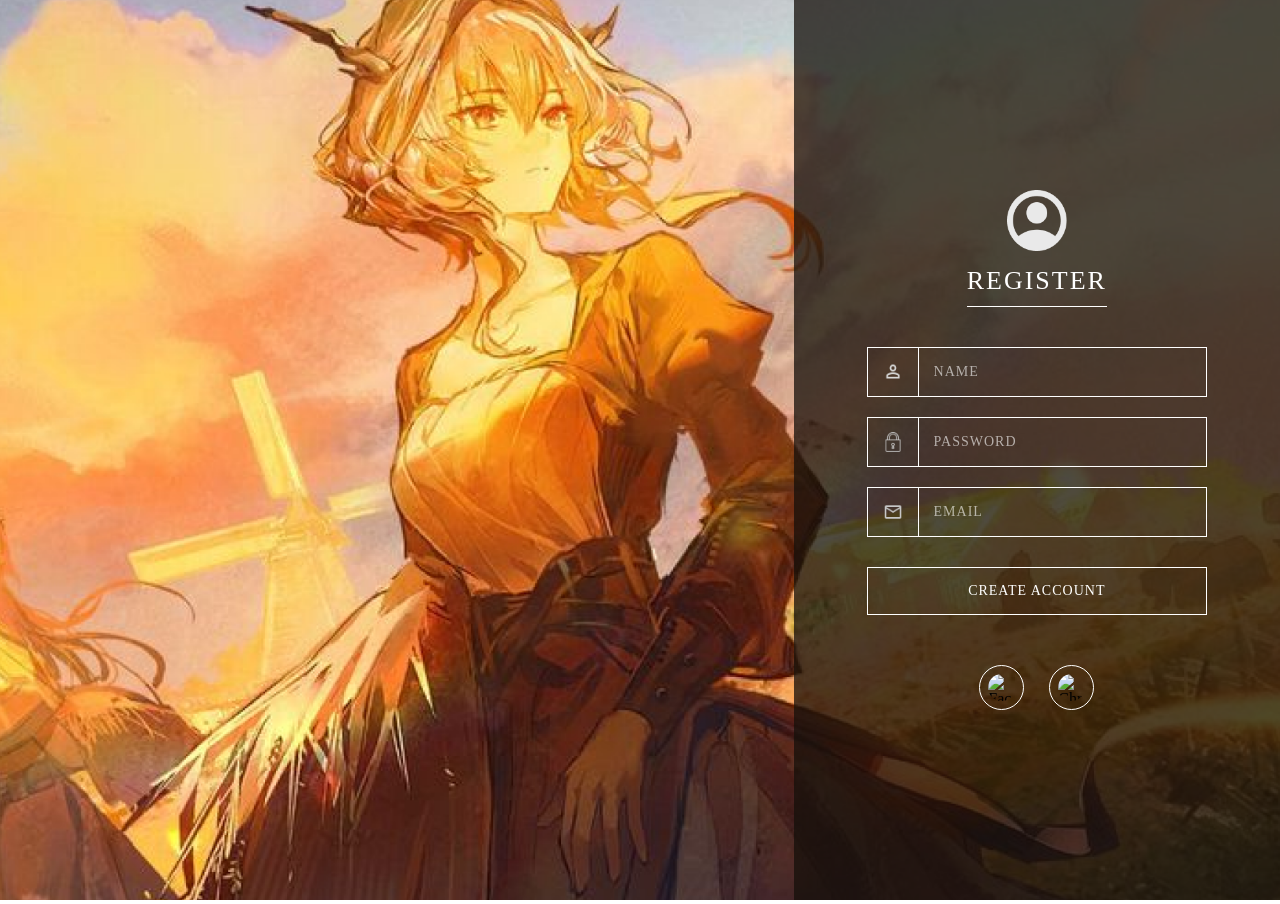
==== frontend/register.html @ e7628cbb "jugando un poco con la ia y interfaz" ====
<!DOCTYPE html>
<html lang="en">

<head>
    <meta charset="UTF-8">
    <meta name="viewport" content="width=device-width, initial-scale=1.0">
    <title>Register</title>
    <link rel="stylesheet" href="css/style.css">
</head>

<body>

    <section id="fondo">
        <img src="img/register.png" id="bg-image">
    </section>

    <section id="login">
        <div id="elementos-register">
            <img src="img/perfil.png" id="img-perfil">
            <h1 id="title-register">REGISTER</h1>

            <div id="caja-semitrasparente">

                <!-- 🔥 FORM CORRECTO -->
                <form id="register-form">

                    <div class="campo">
                        <img src="img/name.png" class="icono" alt="User Icon">
                        <input type="text" name="username" placeholder="NAME" required>
                    </div>

                    <div class="campo">
                        <img src="img/password.png" class="icono" alt="Lock Icon">
                        <input type="password" name="password" placeholder="PASSWORD" required>
                    </div>

                    <div class="campo">
                        <img src="img/email.png" class="icono" alt="Email Icon">
                        <input type="email" name="email" placeholder="EMAIL" required>
                    </div>

                    <button type="submit">CREATE ACCOUNT</button>

                    <div class="social-icons">
                        <img src="img/facebook.png" alt="Facebook">
                        <img src="img/chrome.png" alt="Chrome">
                    </div>

                </form>

            </div>
        </div>
    </section>
    <script>
        document.getElementById("register-form").addEventListener("submit", async function (e) {
            e.preventDefault(); // 🚫 evita recargar la página

            // 📦 obtener datos del form
            const formData = new FormData(this);

            const data = {
                NAME: formData.get("username"),
                PASSWORD: formData.get("password"),
                MAIL: formData.get("email")
            };

            try {
                const response = await fetch("http://127.0.0.1:8000/user/", {
                    method: "POST",
                    headers: {
                        "Content-Type": "application/json"
                    },
                    body: JSON.stringify(data)
                });

                const result = await response.json();

                console.log(result);

                if (response.ok) {
                    alert("Usuario registrado ✅");
                } else {
                    alert("Error: " + JSON.stringify(result));
                }

            } catch (error) {
                console.error(error);
                alert("Error de conexión ❌");
            }
        });
    </script>
</body>

</html>
---- frontend/css/style.css ----
/* --- Reset y Tipografía --- */
* {
    margin: 0;
    padding: 0;
    box-sizing: border-box;
}

body {
    height: 100vh;
    overflow: hidden;
    display: flex;
    justify-content: flex-end; /* Empuja el panel oscuro hacia la derecha */
    font-family: "Times New Roman", Times, serif; /* Fuente elegante similar al diseño */
}

/* --- Fondo a pantalla completa --- */
#fondo {
    position: absolute;
    top: 0;
    left: 0;
    width: 100%;
    height: 100%;
    z-index: -1;
}

#bg-image {
    width: 100%;
    height: 100%;
    object-fit: cover;
}

/* --- Panel lateral oscuro --- */
#login {
    width: 38%; /* Ocupa la parte derecha de la pantalla */
    min-width: 380px;
    height: 100%;
    background-color: rgba(20, 15, 10, 0.75); /* Tono oscuro semitransparente */
    display: flex;
    flex-direction: column;
    justify-content: center;
    align-items: center;
}

#elementos-register {
    width: 70%;
    display: flex;
    flex-direction: column;
    align-items: center;
}

/* --- Cabecera del formulario --- */
#img-perfil {
    width: 60px;
    margin-bottom: 15px;
    /* filter: invert(1); Activa esto si tu img/perfil.png es negra para volverla blanca */
}

#title-register {
    color: white;
    font-size: 26px;
    font-weight: normal;
    letter-spacing: 2px;
    margin-bottom: 40px;
    border-bottom: 1px solid white;
    padding-bottom: 10px;
}

/* --- Formulario y Contenedores --- */
#caja-semitrasparente {
    width: 100%;
}

#register-form {
    display: flex;
    flex-direction: column;
    gap: 20px;
}

/* --- Cajas de Input (Campos) --- */
.campo {
    display: flex;
    align-items: center;
    border: 1px solid white;
    height: 50px;
}

.campo .icono {
    width: 20px;
    margin: 0 15px;
    /* filter: invert(1); Activa esto si tus iconos son negros para que se vean blancos */
}

.campo input {
    flex: 1; /* Toma todo el espacio restante */
    height: 100%;
    background: transparent;
    border: none;
    border-left: 1px solid white; /* Línea divisoria entre el icono y el texto */
    color: white;
    padding: 0 15px;
    font-size: 14px;
    font-family: inherit;
    outline: none;
}

.campo input::placeholder {
    color: rgba(255, 255, 255, 0.6);
    letter-spacing: 1px;
}

/* --- Botón Create Account --- */
button[type="submit"] {
    background: transparent;
    border: 1px solid white;
    color: white;
    padding: 15px 0;
    font-size: 14px;
    font-family: inherit;
    letter-spacing: 1px;
    cursor: pointer;
    transition: background 0.3s ease;
    margin-top: 10px;
}

button[type="submit"]:hover {
    background: rgba(255, 255, 255, 0.2);
}

/* --- Iconos Sociales (Redes) --- */
.social-icons {
    display: flex;
    justify-content: center;
    gap: 25px;
    margin-top: 30px;
}

.social-icons img {
    width: 45px;
    height: 45px;
    cursor: pointer;
    border-radius: 50%; /* Hace el borde redondo */
    border: 1px solid white;
    padding: 8px; /* Da espacio entre el borde y el icono */
    transition: background 0.3s ease;
}

.social-icons img:hover {
    background: rgba(255, 255, 255, 0.2);
}
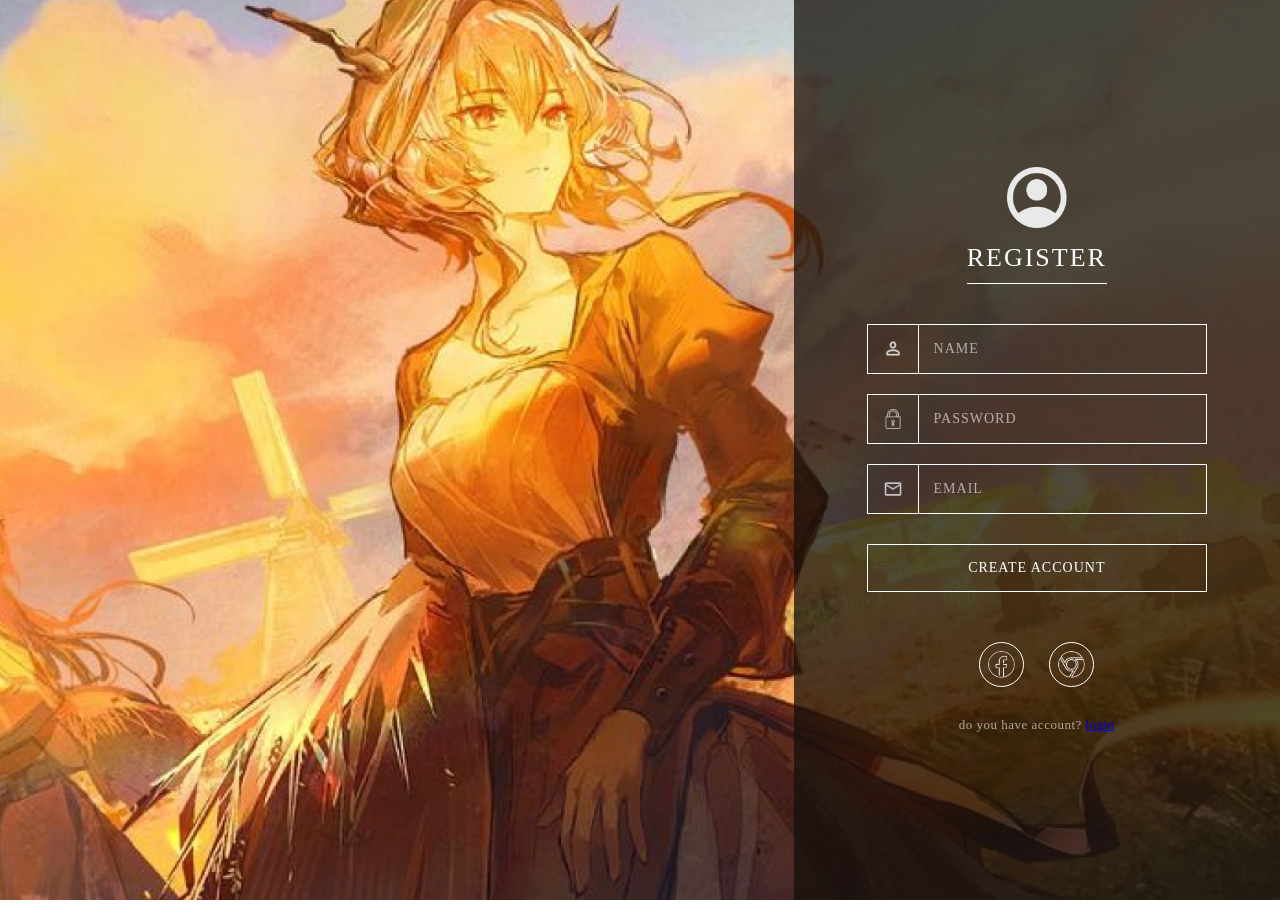
==== commit deae5164: "login" ====
--- a/frontend/register.html
+++ b/frontend/register.html
@@ -46,6 +46,8 @@
                         <img src="img/chrome.png" alt="Chrome">
                     </div>
 
+                    <p id="register-link">do you have account? <a href="../frontend/html/login.html">login</a></p>
+
                 </form>
 
             </div>
--- a/frontend/css/style.css
+++ b/frontend/css/style.css
@@ -146,4 +146,12 @@
 
 .social-icons img:hover {
     background: rgba(255, 255, 255, 0.2);
-}+}
+        /* Estilos extra específicos del login */
+        #register-link {
+            text-align: center;
+            color: rgba(255, 255, 255, 0.6);
+            font-size: 13px;
+            letter-spacing: 0.5px;
+            margin-top: 10px;
+        }
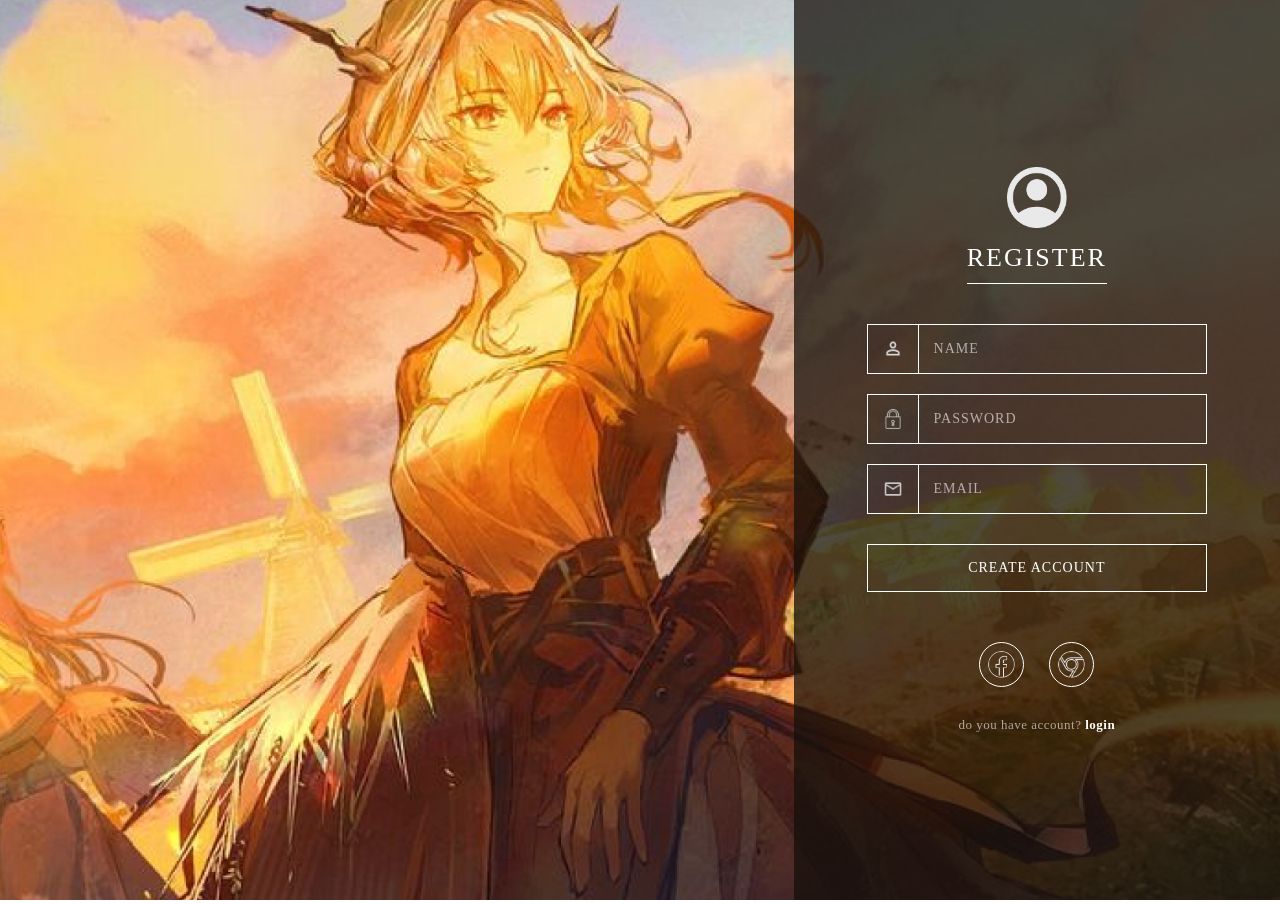
==== commit 0471fc06: "chaterest" ====
--- a/frontend/register.html
+++ b/frontend/register.html
@@ -80,7 +80,8 @@
                 console.log(result);
 
                 if (response.ok) {
-                    alert("Usuario registrado ✅");
+                window.location.href = "html/write.html";
+
                 } else {
                     alert("Error: " + JSON.stringify(result));
                 }
--- a/frontend/css/style.css
+++ b/frontend/css/style.css
@@ -155,3 +155,25 @@
             letter-spacing: 0.5px;
             margin-top: 10px;
         }
+
+    /* Estilo para el texto del párrafo */
+#register-link {
+    text-align: center;
+    color: rgba(255, 255, 255, 0.6); /* Color del texto normal */
+    font-size: 13px;
+    letter-spacing: 0.5px;
+    margin-top: 10px;
+}
+
+/* Estilo específico para el enlace <a> */
+#register-link a {
+    color: white; /* Esto quita el morado y lo pone blanco */
+    text-decoration: none; /* Opcional: quita el subrayado si no lo quieres */
+    font-weight: bold;
+}
+
+/* Estilo cuando pasas el mouse (opcional) */
+#register-link a:hover {
+    text-decoration: underline;
+    color: rgba(255, 255, 255, 0.8);
+}
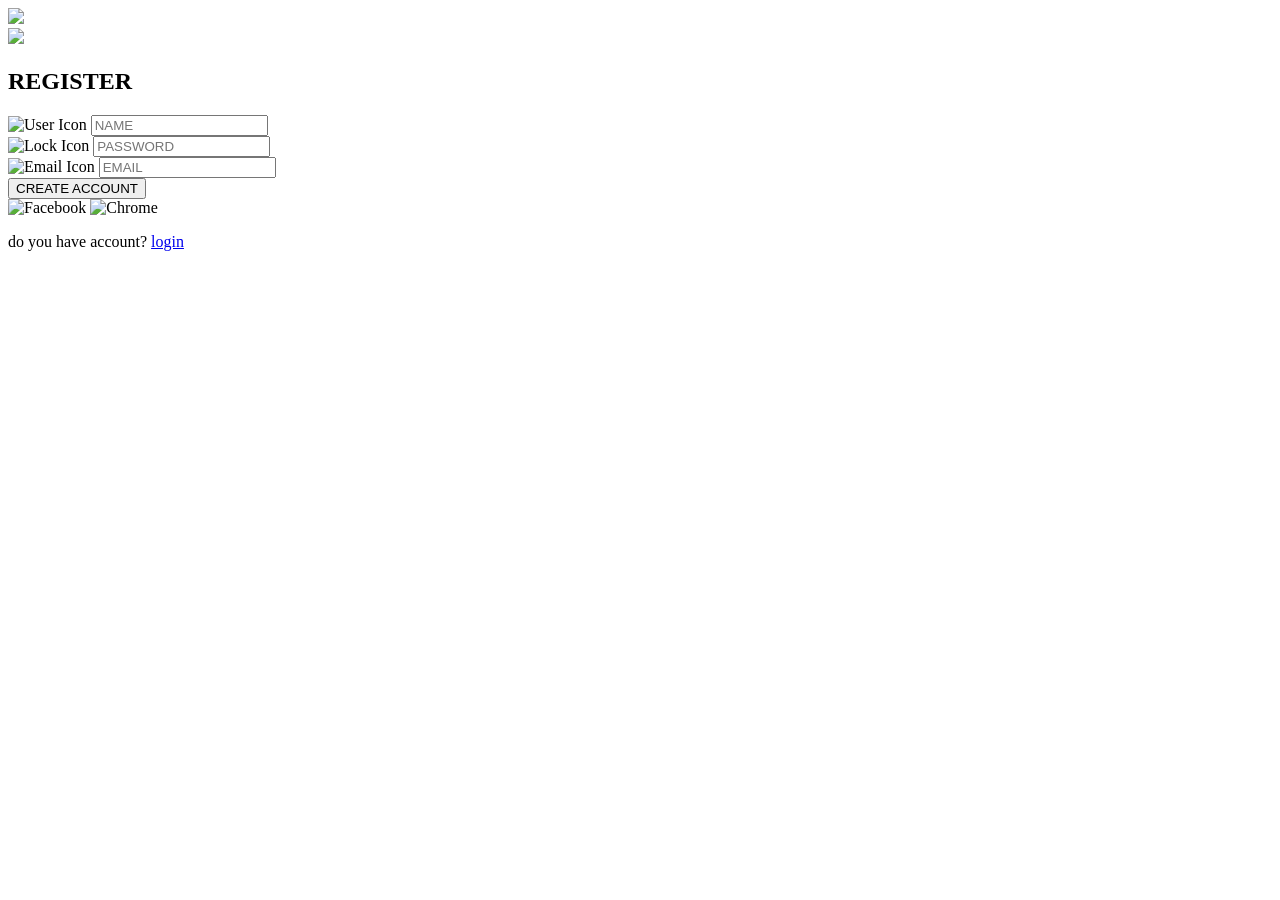
==== commit dcf0cd9c: "register problm solution" ====
--- a/frontend/register.html
+++ b/frontend/register.html
@@ -5,18 +5,18 @@
     <meta charset="UTF-8">
     <meta name="viewport" content="width=device-width, initial-scale=1.0">
     <title>Register</title>
-    <link rel="stylesheet" href="css/style.css">
+    <link rel="stylesheet" href="/static/css/style.css">
 </head>
 
 <body>
 
     <section id="fondo">
-        <img src="img/register.png" id="bg-image">
+        <img src="/static/img/register.png" id="bg-image">
     </section>
 
     <section id="login">
         <div id="elementos-register">
-            <img src="img/perfil.png" id="img-perfil">
+            <img src="/static/img/perfil.png" id="img-perfil">
             <h1 id="title-register">REGISTER</h1>
 
             <div id="caja-semitrasparente">
@@ -25,28 +25,28 @@
                 <form id="register-form">
 
                     <div class="campo">
-                        <img src="img/name.png" class="icono" alt="User Icon">
+                        <img src="/static/img/name.png" class="icono" alt="User Icon">
                         <input type="text" name="username" placeholder="NAME" required>
                     </div>
 
                     <div class="campo">
-                        <img src="img/password.png" class="icono" alt="Lock Icon">
+                        <img src="/static/img/password.png" class="icono" alt="Lock Icon">
                         <input type="password" name="password" placeholder="PASSWORD" required>
                     </div>
 
                     <div class="campo">
-                        <img src="img/email.png" class="icono" alt="Email Icon">
+                        <img src="/static/img/email.png" class="icono" alt="Email Icon">
                         <input type="email" name="email" placeholder="EMAIL" required>
                     </div>
 
                     <button type="submit">CREATE ACCOUNT</button>
 
                     <div class="social-icons">
-                        <img src="img/facebook.png" alt="Facebook">
-                        <img src="img/chrome.png" alt="Chrome">
+                        <img src="/static/img/facebook.png" alt="Facebook">
+                        <img src="/static/img/chrome.png" alt="Chrome">
                     </div>
 
-                    <p id="register-link">do you have account? <a href="../frontend/html/login.html">login</a></p>
+                    <p id="register-link">do you have account? <a href="/html/login.html">login</a></p>
 
                 </form>
 
@@ -67,7 +67,7 @@
             };
 
             try {
-                const response = await fetch("http://127.0.0.1:8000/user/", {
+                const response = await fetch("/user/", {
                     method: "POST",
                     headers: {
                         "Content-Type": "application/json"
@@ -80,9 +80,28 @@
                 console.log(result);
 
                 if (response.ok) {
-                window.location.href = "html/write.html";
+    // Después del registro, hacer login automático
+    const loginResponse = await fetch("/login/", {
+        method: "POST",
+        headers: { "Content-Type": "application/json" },
+        body: JSON.stringify({
+            NAME: data.NAME,
+            PASSWORD: data.PASSWORD
+        })
+    });
 
-                } else {
+    const loginResult = await loginResponse.json();
+
+    if (loginResult.access_token) {
+        localStorage.setItem("access_token", loginResult.access_token);
+        localStorage.setItem("user_id", loginResult.user_id);
+        localStorage.setItem("user_name", result.name || result.NAME || result.user_name);
+        window.location.href = "html/write.html";
+    } else {
+        alert("Cuenta creada, por favor inicia sesión.");
+        window.location.href = "html/login.html";
+    }
+} else {
                     alert("Error: " + JSON.stringify(result));
                 }
 
